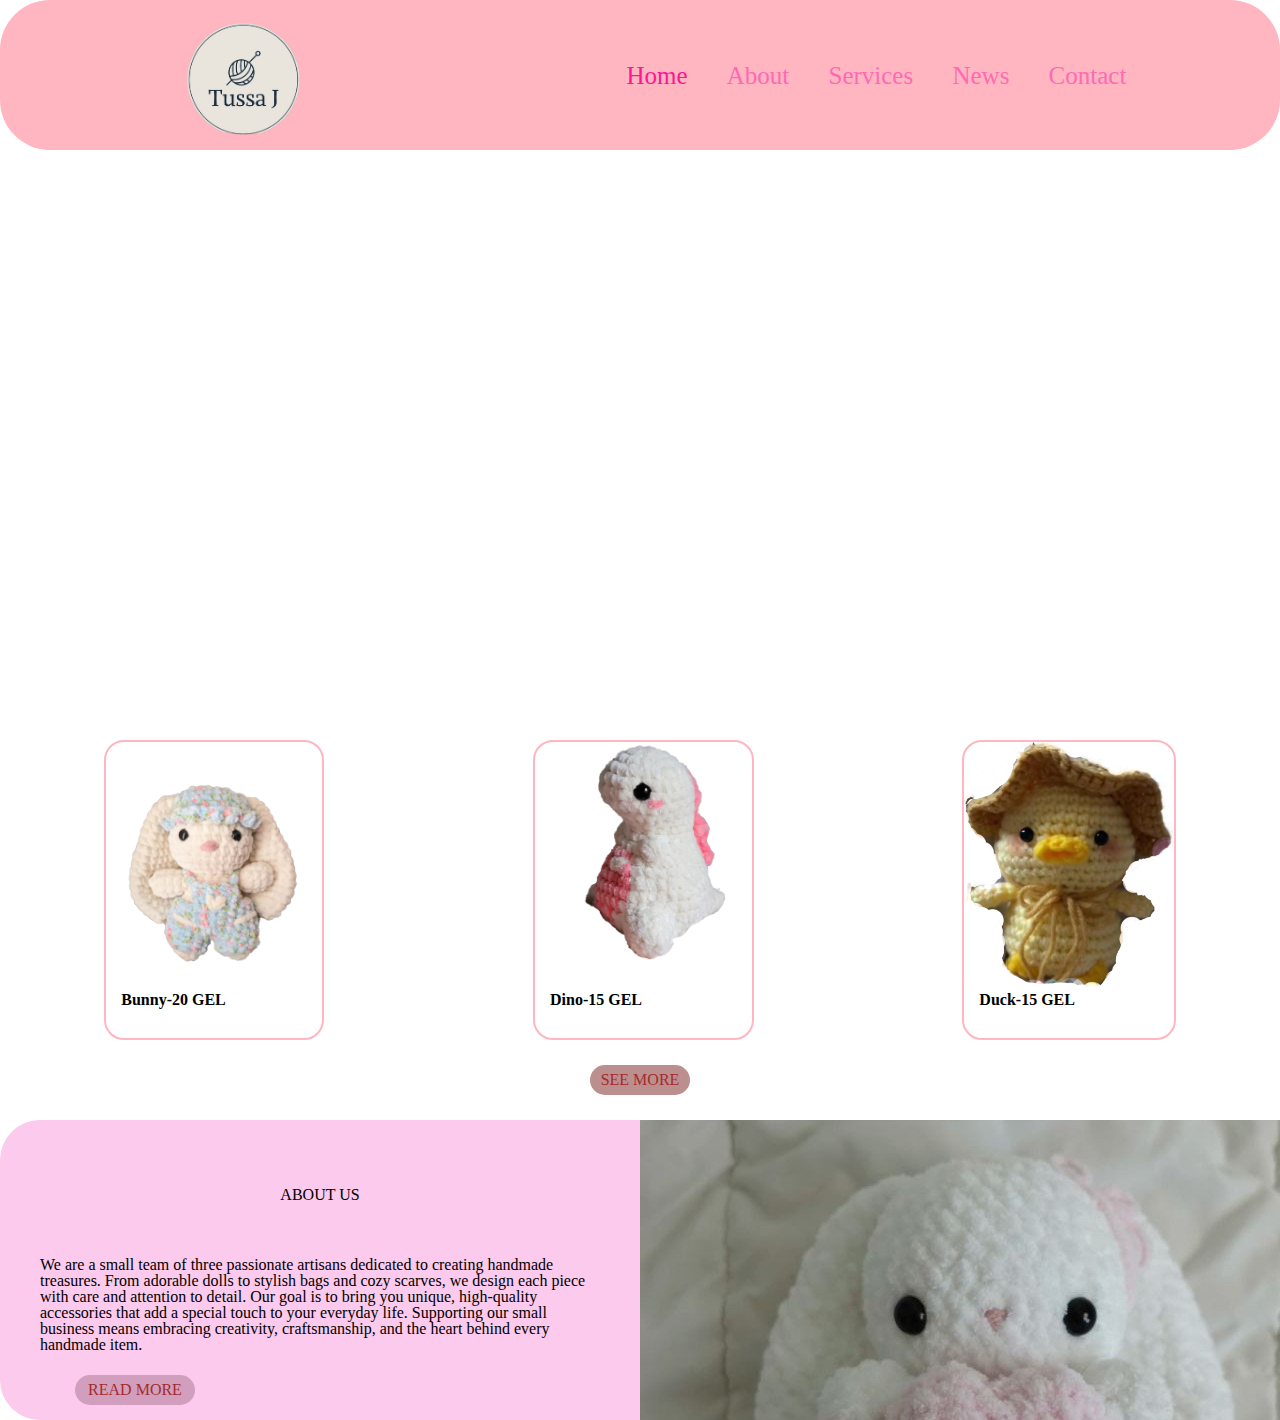
==== index.html @ fc7dd814 "section 4" ====
<!DOCTYPE html>
<html lang="en">
<head>
    <meta charset="UTF-8">
    <meta name="viewport" content="width=device-width, initial-scale=1.0">
    <title>Crochet Creations</title>
    <link rel="stylesheet" href="css/style.css">
    <link rel="stylesheet" href="css/reset.css">
</head>
<body>
    <header>
        <div class="container">
            <div class="logo">
                <a href="index.html"><img class="logo" src="assets/images/logo.png" alt="TussaJ"></a>
            </div>
            <nav>
                <ul>
                    <li><a href="index.html" style=" color: deeppink;">Home</a></li>
                    <li><a href="about.html">About</a></li>
                    <li><a href="services.html">Services</a></li>
                    <li><a href="news.html">News</a></li>
                    <li><a href="contact.html">Contact</a></li>
                </ul>
            </nav>
        </div>
    </header>
    <div class="intro">
        <p class="pintro">we have a large selection of handmade dolls, bags ,etc</p>
    </div>
    <div class="section3">
    <div class="examples">
        <div class="components">
            <img class="img" src="assets/images/photo2.png">
            <p class="p1">Bunny-20 GEL</p>
        </div>
        <div class="components">
            <img class="img" src="assets/images/photo1.png">
            <p class="p1">Dino-15 GEL</p>
        </div>
        <div class="components">
            <img class="img" src="assets/images/photo3.png">
            <p class="p1">  Duck-15 GEL</p>
        </div>
    </div>
    <div class="services">
        <a href="services.html">SEE MORE</a>
    </div>
    </div>
    <div class="AboutUs">
        <div class="textAB">
            <h1>ABOUT US</h1>
            <p>We are a small team of three passionate artisans dedicated to creating handmade treasures. From adorable dolls to stylish bags and cozy scarves, we design each piece with care and attention to detail. Our goal is to bring you unique, high-quality accessories that add a special touch to your everyday life. Supporting our small business means embracing creativity, craftsmanship, and the heart behind every handmade item.</p>
        <div class="about">
            <a href="about.html">READ MORE</a>
        </div>
        </div>
        <div class="photoAB">
        </div>
    </div>
</body>
</html>
---- css/style.css ----
.container {
	height: 150px;
	background-color: lightpink;
	border-radius: 50px;
	display:flex;
	justify-content: space-around;
	align-items: center;
}
ul {
	width: 500px;
	display:flex;
	justify-content: space-between;
}
li a {
	color: hotpink;
	font-size: 25px;
}
li a:hover {
	color: deeppink;
}
.logo {
	height: 120px;
}
.intro {
	background-image: url('https://blogger.googleusercontent.com/img/b/R29vZ2xl/AVvXsEhgLiA5J3eu3aOyOEw9sdYtOO4NMHNaKyeO9KNkedn8t4pg4UDKRm8VZiGAIAZQ5rBTRM1qVXzx1vxYVXNsy18MzyAIv3zF3gFbYHQwVlTMp2ujMvlXpKLwRKe3jvfB8sFiHo-Sh46nFg32unu8c6noRbaLeZVjSAdVegshUS3Fu6JkJ4ACs0W-wtIldA/s1280/YouTube%20thumbnails-15.png');
	height: 500px;
	border-radius: 30px;
}
.pintro {
	width: 250px;
	font-size: 30px;
	line-height: 43px;
	margin: 50px;
	margin-left: 80px;
	color:white;
}
.examples {
	display: flex;
	justify-content: space-around;
	align-items: center;
	margin-top: 40px;
	width: 100%;
}
.components {
	height: 300px;
	display: flex;
    flex-direction: column;
    border-radius: 20px;
    border-color: lightpink;
    border-style: solid;
    border-width: 2px;
}
.img {
	height: 250px;
}
.p1{
	font-weight: bold;
	padding-left: 15px;
}
.section3 {
	display: flex;
    flex-direction: column;
	align-items: center;
}
.services{
	background-color: rosybrown;
	border-radius: 20px;
	height: 30px;
	width: 100px;
	display: flex;
	align-items: center;
	justify-content: center;
	margin: 25px;
}
.services a{
	color: brown;
}
.AboutUs {
	display: flex;
	border-radius: 50px;
	align-items: center;
	justify-content: center;
}
.textAB {
	display: flex;
	flex-direction: column;
	align-items: center;
	justify-content: space-around;
	width: 50%;
	height: 300px;
	padding: 40px;
	background-color: #fccaed;
	border-bottom-left-radius: 40px;
	border-top-left-radius: 40px;
}
.texsAB h1{
	margin: 40px;
}
.photoAB {
	width: 50%;
	height: 300px;
	background-image: url('../assets/images/imageAB.png');
}
.about{
	background-color: #d19fbd;
	border-radius: 20px;
	height: 30px;
	width: 120px;
	display: flex;
	align-items: center;
	justify-content: center;
	margin: 25px;
	position: absolute;
	top:1350px;
	left: 50px;
}
.about a{
	color: brown;
}
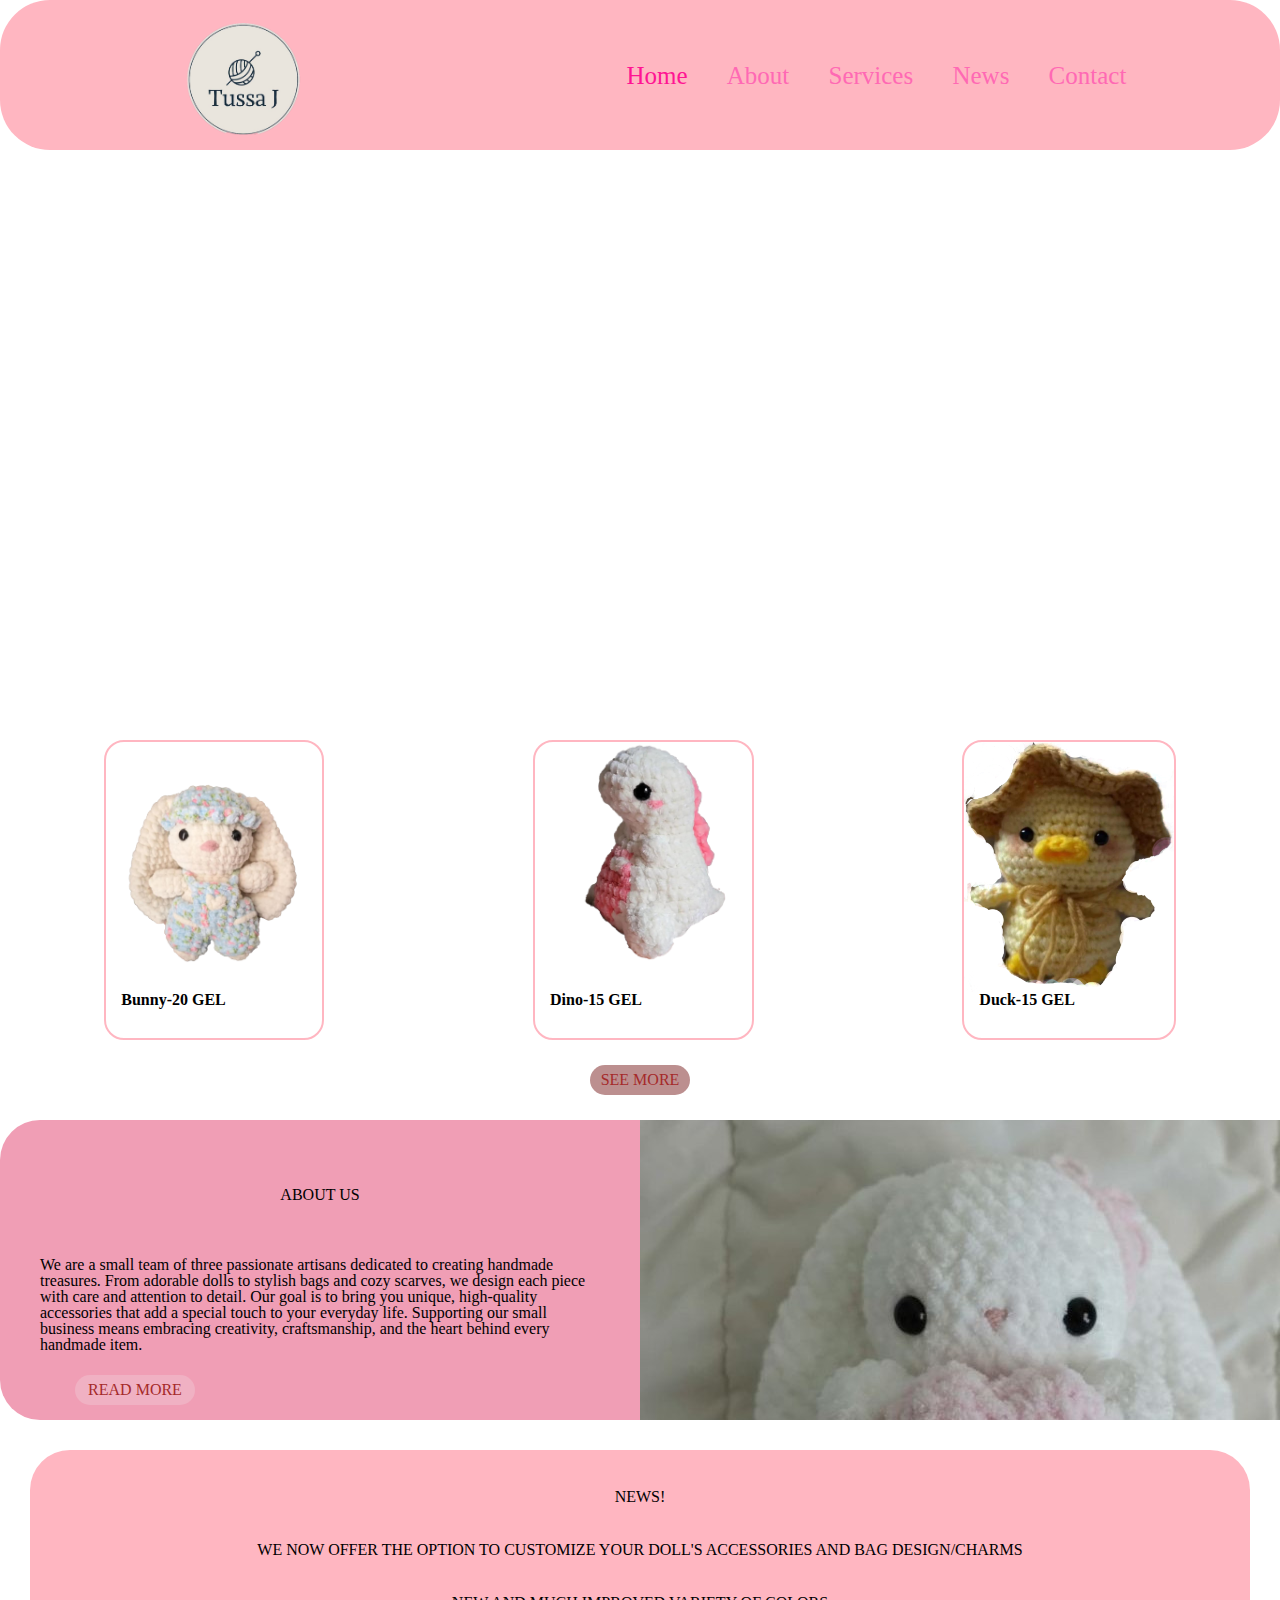
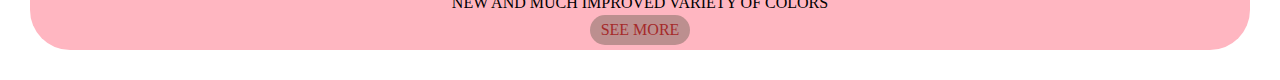
==== commit b44a3827: "section 5" ====
--- a/index.html
+++ b/index.html
@@ -57,5 +57,13 @@
         <div class="photoAB">
         </div>
     </div>
+    <div class="news">
+        <h1>NEWS!</h1>
+        <p>WE NOW OFFER THE OPTION TO CUSTOMIZE YOUR DOLL'S ACCESSORIES AND BAG DESIGN/CHARMS</p>
+        <p>NEW AND MUCH IMPROVED VARIETY OF COLORS</p>
+        <div class="News">
+            <a href="news.html">SEE MORE</a>
+        </div>
+    </div>
 </body>
 </html>
--- a/css/style.css
+++ b/css/style.css
@@ -90,7 +90,7 @@
 	width: 50%;
 	height: 300px;
 	padding: 40px;
-	background-color: #fccaed;
+	background-color: #f09eb5;
 	border-bottom-left-radius: 40px;
 	border-top-left-radius: 40px;
 }
@@ -103,7 +103,7 @@
 	background-image: url('../assets/images/imageAB.png');
 }
 .about{
-	background-color: #d19fbd;
+	background-color: #f0b1c3;
 	border-radius: 20px;
 	height: 30px;
 	width: 120px;
@@ -117,4 +117,30 @@
 }
 .about a{
 	color: brown;
+}
+.news {
+	display: flex;
+	flex-direction: column;
+	align-items: center;
+	justify-content: space-around;
+	height: 200px;
+	margin: 30px;
+	background-color: lightpink;
+	border-radius: 40px;
+	padding: 20px;
+}
+.News{
+	background-color: rosybrown;
+	border-radius: 20px;
+	height: 30px;
+	width: 100px;
+	display: flex;
+	align-items: center;
+	justify-content: center;
+	margin: 25px;
+	position: absolute;
+	top: 1590px;
+}
+.News a{
+	color: brown;
 }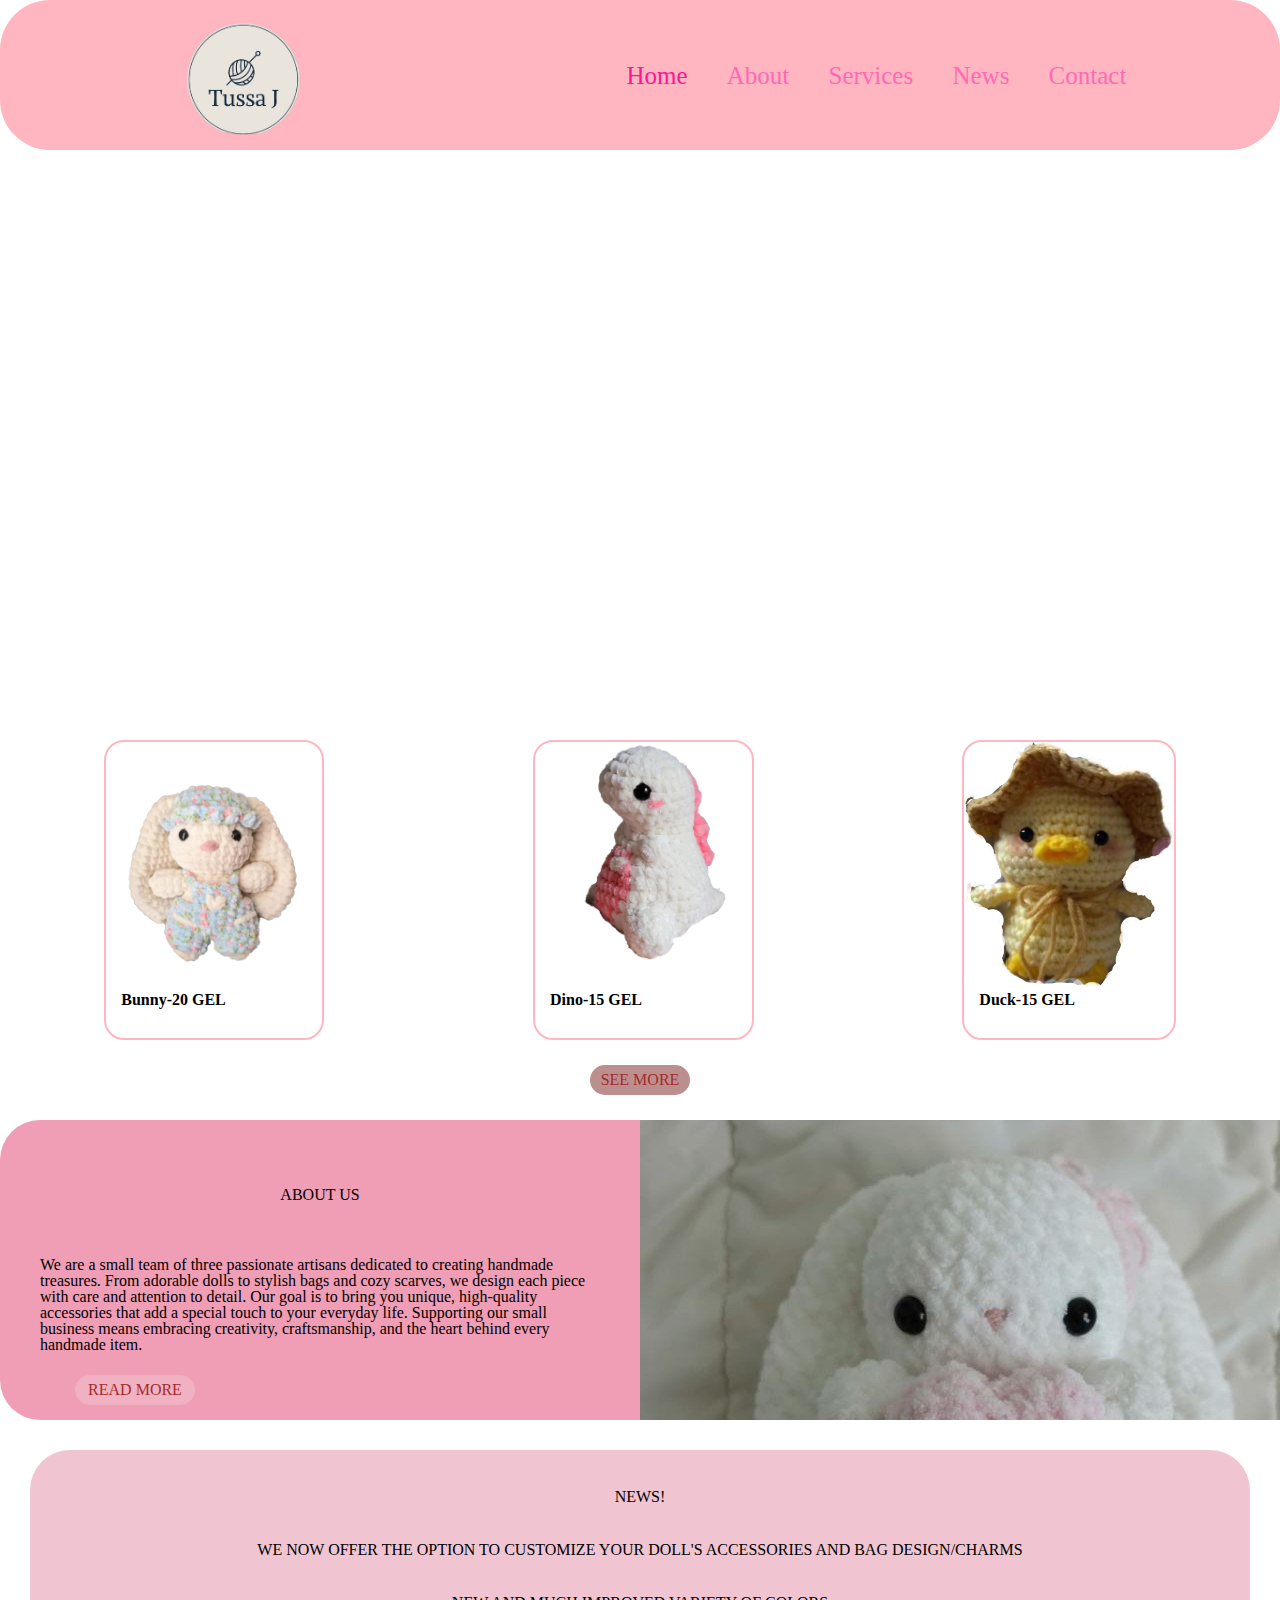
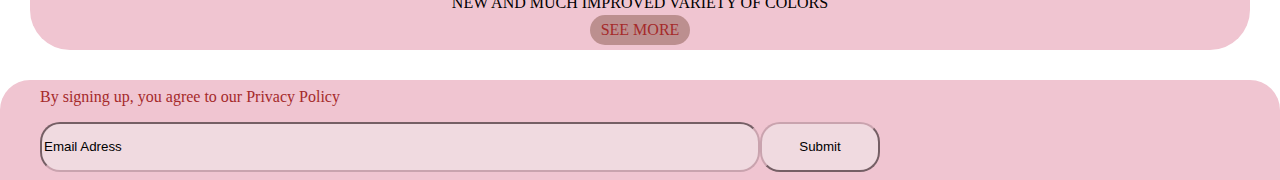
==== commit 87ee42e4: "section 6" ====
--- a/index.html
+++ b/index.html
@@ -65,5 +65,18 @@
             <a href="news.html">SEE MORE</a>
         </div>
     </div>
+    <footer>
+    <div class="lastpart">
+        <div class="registration">  
+        <p>By signing up, you agree to our Privacy Policy</p>  
+        <form>
+            <input style="width:60%;" type="text" id="fname" name="fname" value="Email Adress"><br>
+            <input style="width:10%;" type="submit" value="Submit">
+        </form>
+        </div>
+        <div class="info">
+        </div>
+    </div>
+    </footer>
 </body>
 </html>
--- a/css/style.css
+++ b/css/style.css
@@ -125,7 +125,7 @@
 	justify-content: space-around;
 	height: 200px;
 	margin: 30px;
-	background-color: lightpink;
+	background-color: #f0c5d1;
 	border-radius: 40px;
 	padding: 20px;
 }
@@ -143,4 +143,30 @@
 }
 .News a{
 	color: brown;
+}
+.registration {
+	height: 100px;
+	background-color:#f0c5d1;
+	display: flex;
+	justify-content: space-around;
+	flex-direction: column;
+	padding: 0 40px;
+	border-top-left-radius: 30px;
+	border-top-right-radius: 30px;
+	border-bottom-color: #c9a3ae;
+	border-bottom-width: 5px;
+}
+.registration p{
+	color: brown;
+}
+.registration form{
+	display: flex;
+	align-items: center;
+	flex-direction: row;
+}
+.registration form input{
+	height:50px;
+	border-radius: 20px;
+	border-color: #c9a3ae;
+	background-color: #f0dae0;
 }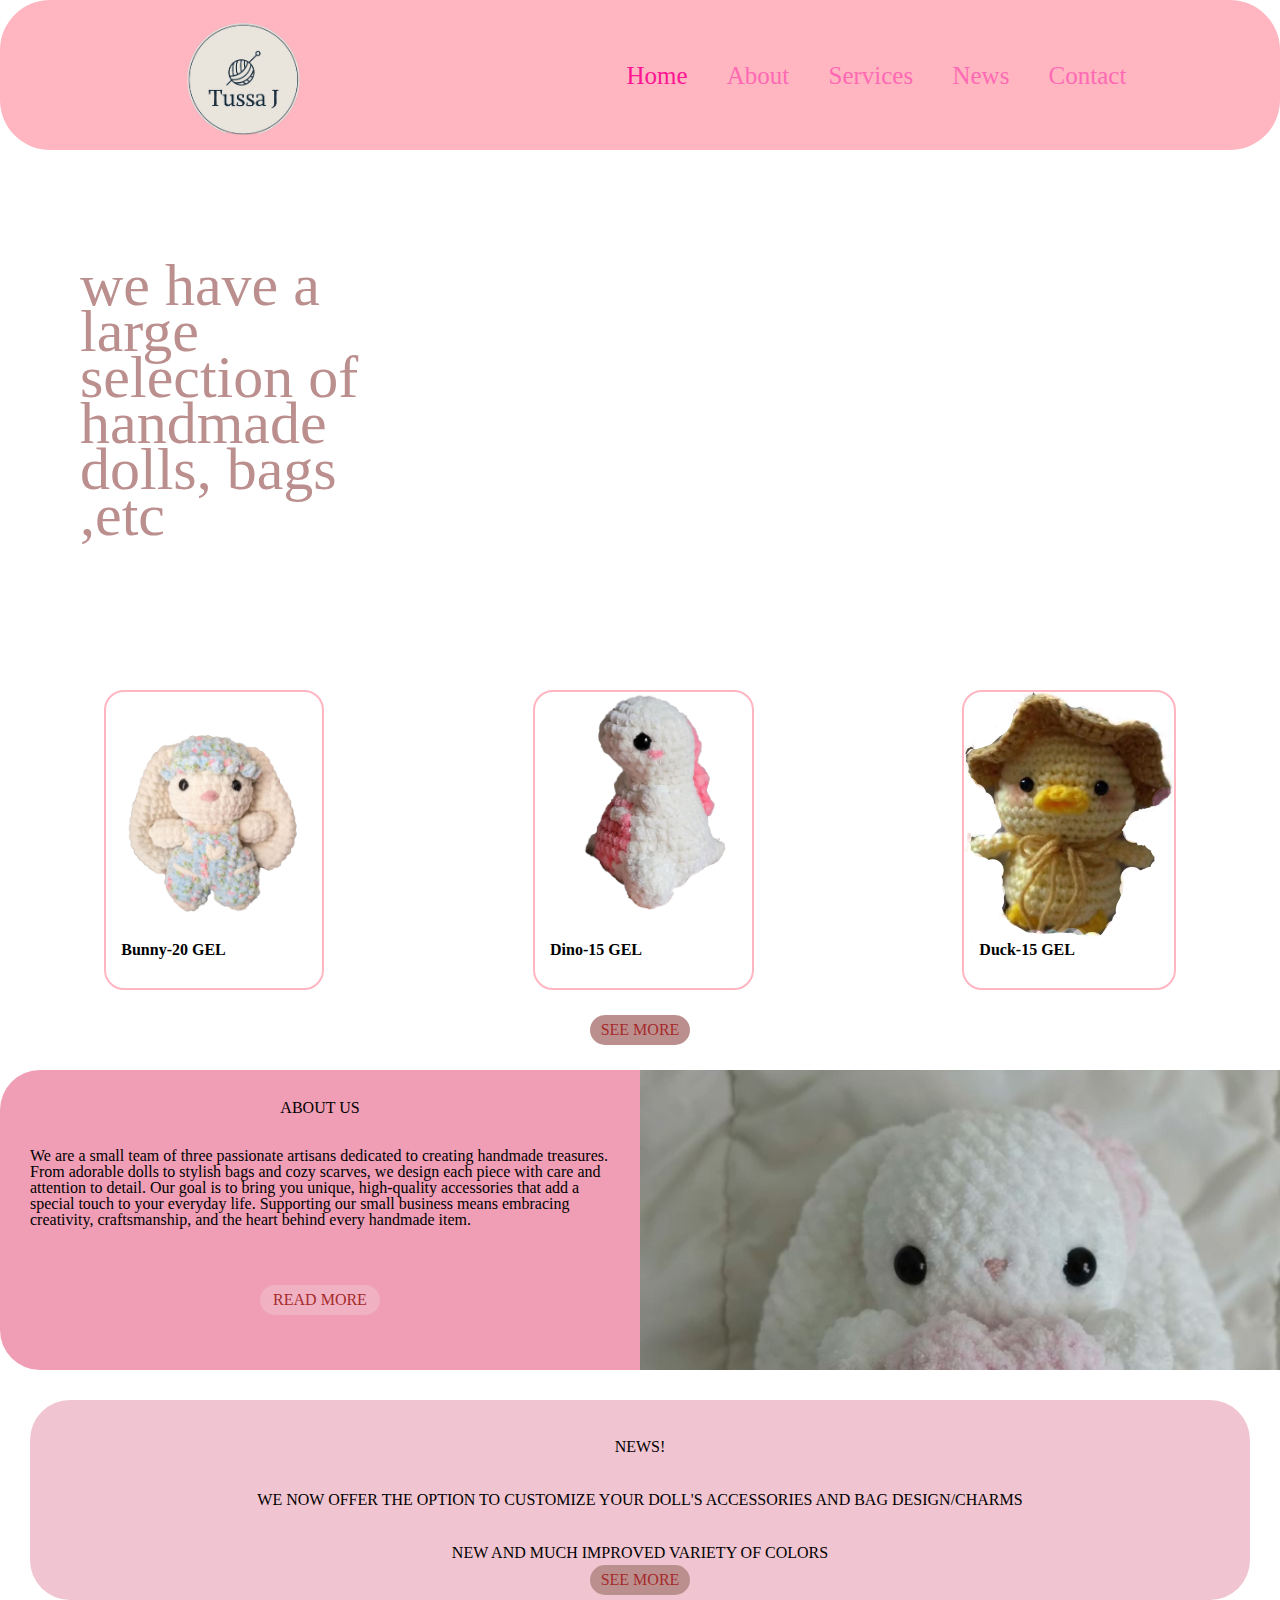
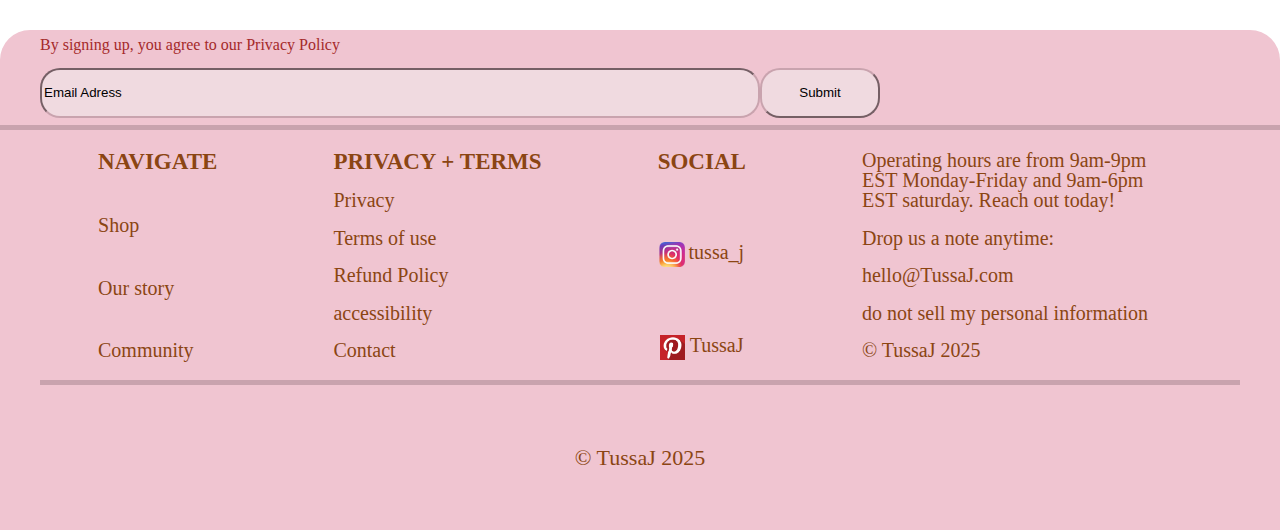
==== commit f87ca9b7: "first page" ====
--- a/index.html
+++ b/index.html
@@ -75,6 +75,43 @@
         </form>
         </div>
         <div class="info">
+            <div class="section1">
+                <div class="section11">
+                    <h1>NAVIGATE</h1>
+                    <a href="services.html">Shop</a>
+                    <a href="about.html">Our story</a>
+                    <a href="#">Community</a>
+                </div>
+                <div class="section11">
+                    <h1>PRIVACY + TERMS</h1>
+                    <a href="#">Privacy</a>
+                    <a href="#">Terms of use</a>
+                    <a href="#">Refund Policy</a>
+                    <a href="#">accessibility</a>
+                    <a href="contact.html">Contact</a>
+                </div>
+                <div class="section11">
+                    <h1>SOCIAL</h1>
+                    <div>
+                        <img style="height: 25 px;" src="assets/images/logo1.png">
+                        <p>tussa_j</p>
+                    </div>
+                    <div>
+                        <img style="height: 25 px;" src="assets/images/logo2.png">
+                        <p>TussaJ</p>
+                    </div>
+                </div>
+                <div class="section11" style="width: 30%;">
+                    <p>Operating hours are from 9am-9pm EST Monday-Friday and 9am-6pm EST saturday. Reach out today!</p>
+                    <p>Drop us a note anytime:</p>
+                    <p>hello@TussaJ.com</p>
+                    <p>do not sell my personal information</p>
+                    <p>© TussaJ 2025</p>
+                </div>
+            </div>
+            <div class="section2">
+                <p>© TussaJ 2025</p>
+            </div>
         </div>
     </div>
     </footer>
--- a/css/style.css
+++ b/css/style.css
@@ -26,14 +26,16 @@
 	background-image: url('https://blogger.googleusercontent.com/img/b/R29vZ2xl/AVvXsEhgLiA5J3eu3aOyOEw9sdYtOO4NMHNaKyeO9KNkedn8t4pg4UDKRm8VZiGAIAZQ5rBTRM1qVXzx1vxYVXNsy18MzyAIv3zF3gFbYHQwVlTMp2ujMvlXpKLwRKe3jvfB8sFiHo-Sh46nFg32unu8c6noRbaLeZVjSAdVegshUS3Fu6JkJ4ACs0W-wtIldA/s1280/YouTube%20thumbnails-15.png');
 	height: 500px;
 	border-radius: 30px;
+	display:flex;
+	align-items: center;
 }
 .pintro {
-	width: 250px;
-	font-size: 30px;
-	line-height: 43px;
+	width: 300px;
+	font-size: 60px;
+	line-height: 46px;
 	margin: 50px;
 	margin-left: 80px;
-	color:white;
+	color: rosybrown;
 }
 .examples {
 	display: flex;
@@ -86,10 +88,10 @@
 	display: flex;
 	flex-direction: column;
 	align-items: center;
-	justify-content: space-around;
+	justify-content: space-between;
 	width: 50%;
 	height: 300px;
-	padding: 40px;
+	padding: 30px;
 	background-color: #f09eb5;
 	border-bottom-left-radius: 40px;
 	border-top-left-radius: 40px;
@@ -111,9 +113,6 @@
 	align-items: center;
 	justify-content: center;
 	margin: 25px;
-	position: absolute;
-	top:1350px;
-	left: 50px;
 }
 .about a{
 	color: brown;
@@ -139,18 +138,20 @@
 	justify-content: center;
 	margin: 25px;
 	position: absolute;
-	top: 1590px;
+	top: 1540px;
 }
 .News a{
 	color: brown;
 }
 .registration {
+	height: 170px;
+	background-color:#f0c5d1;
+	display: flex;
+	justify-content: space-around;
+	flex-direction: column;
+	padding: 0 40px;
 	height: 100px;
-	background-color:#f0c5d1;
-	display: flex;
-	justify-content: space-around;
-	flex-direction: column;
-	padding: 0 40px;
+    border-bottom-style: solid;
 	border-top-left-radius: 30px;
 	border-top-right-radius: 30px;
 	border-bottom-color: #c9a3ae;
@@ -169,4 +170,58 @@
 	border-radius: 20px;
 	border-color: #c9a3ae;
 	background-color: #f0dae0;
+}
+.info {
+	height: 400px;
+	wodth: 100%;
+	background-color:#f0c5d1;
+	display: flex;
+	justify-content: space-around;
+	flex-direction: column;
+	padding: 0 40px;
+}
+.section1{
+	display: flex;
+	justify-content: space-around;
+}
+.section11{
+	display: flex;
+	justify-content: space-between;
+	flex-direction: column;
+	height: 250px;
+	padding: 20px;
+}
+.section11 a{
+	color: saddlebrown;
+	font-size: 20px;
+}
+.section11 p{
+	color: saddlebrown;
+	font-size: 20px;
+}
+.section11 h1{
+	font-weight: bold;
+	color: saddlebrown;
+	font-size: 23px;
+}
+.section11 div{
+	display: flex;
+	justify-content: space-around;
+}
+.section11 div img {
+	height: 25px;
+}
+.section2 {
+	display:flex;
+	justify-content: space-around;
+	align-items: center;
+    border-top-style: solid;
+	border-top-color: #c9a3ae;
+	border-top-width: 5px;
+	height: 150px;
+	width: 100%;
+}
+.section2 p{
+	color: saddlebrown;
+	font-size: 22px;
 }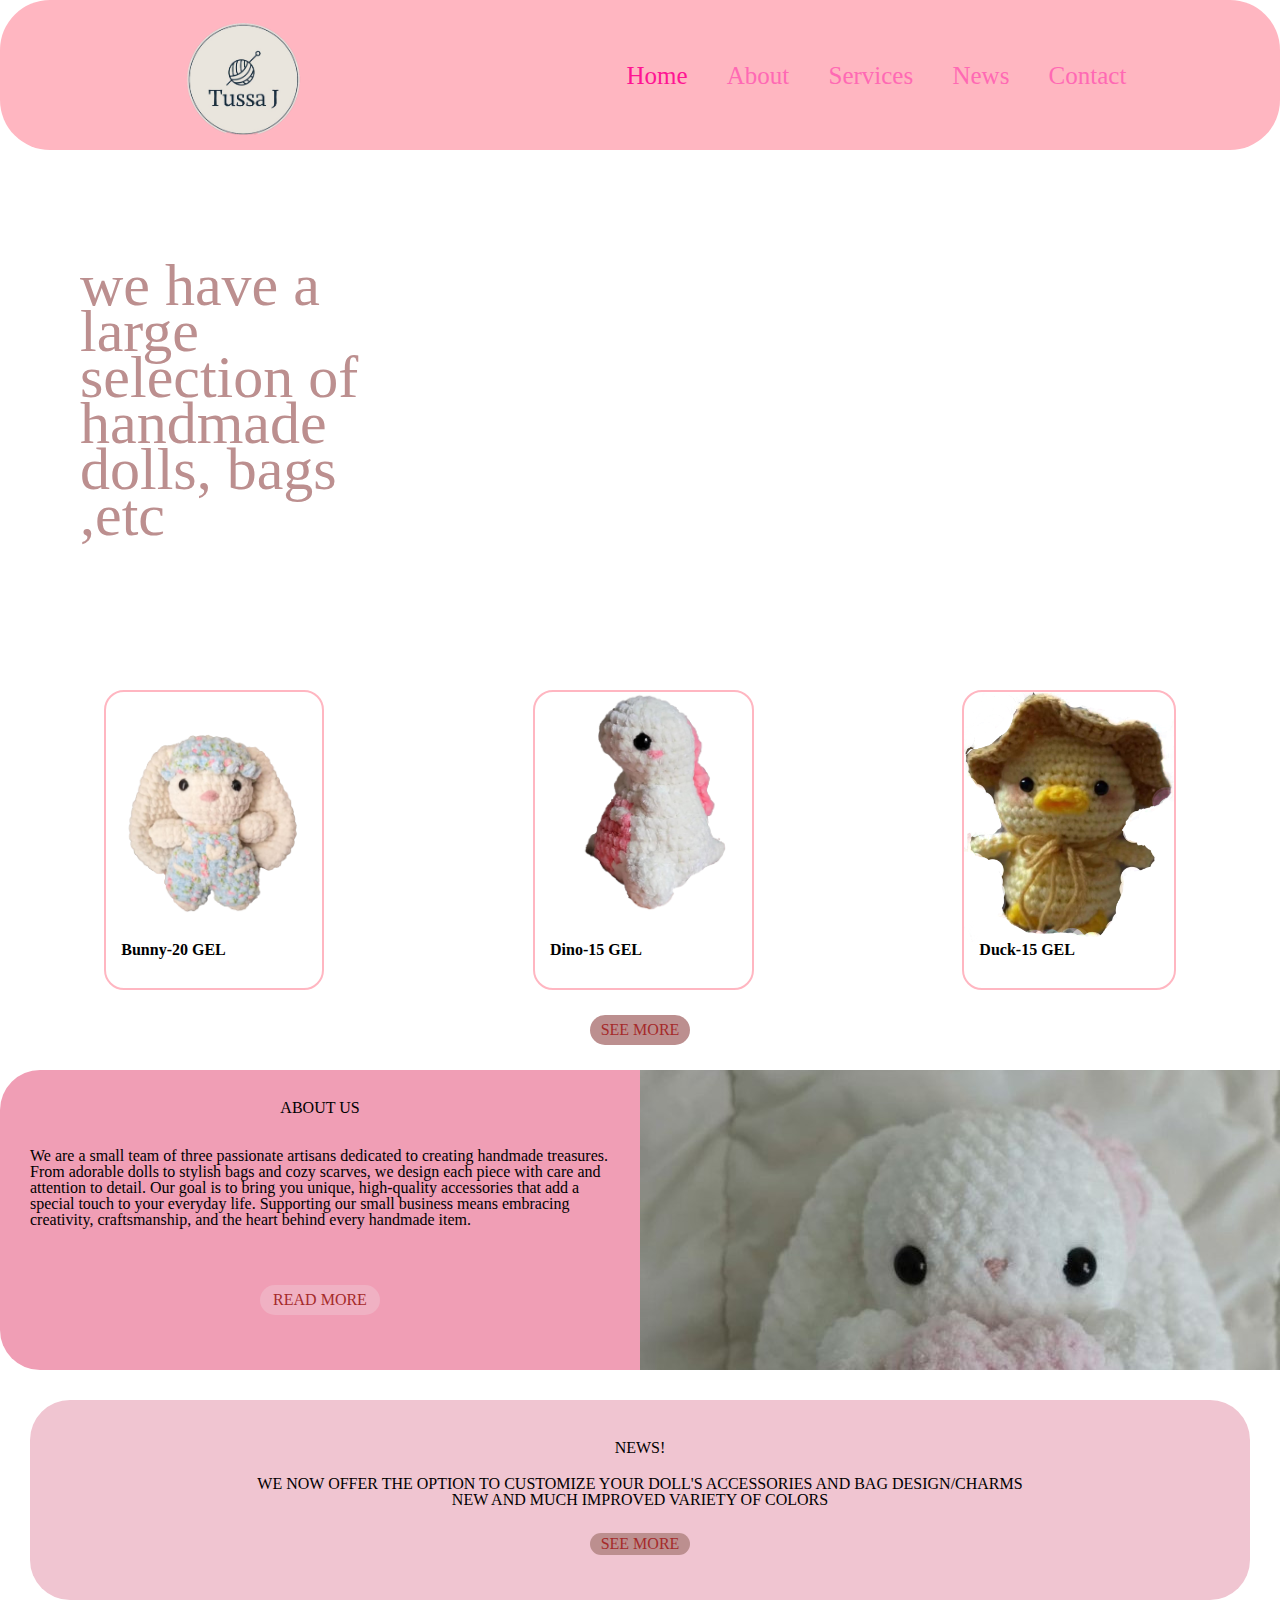
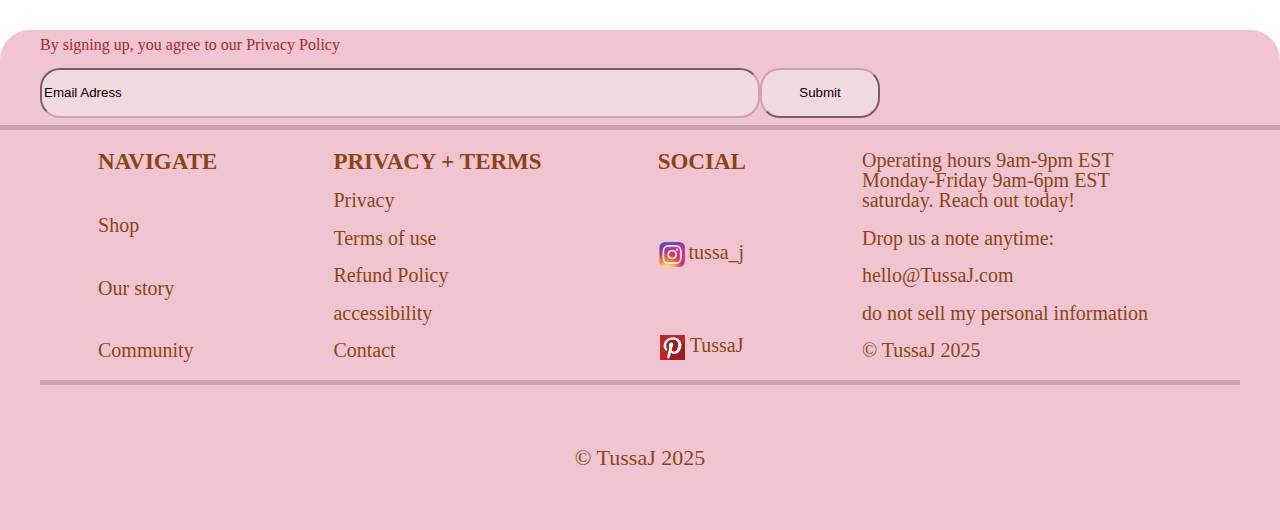
==== commit 1c152549: "responsive1" ====
--- a/index.html
+++ b/index.html
@@ -37,7 +37,7 @@
             <img class="img" src="assets/images/photo1.png">
             <p class="p1">Dino-15 GEL</p>
         </div>
-        <div class="components">
+        <div class="components1">
             <img class="img" src="assets/images/photo3.png">
             <p class="p1">  Duck-15 GEL</p>
         </div>
@@ -58,7 +58,7 @@
         </div>
     </div>
     <div class="news">
-        <h1>NEWS!</h1>
+        <h1 style=" padding: 20px;">NEWS!</h1>
         <p>WE NOW OFFER THE OPTION TO CUSTOMIZE YOUR DOLL'S ACCESSORIES AND BAG DESIGN/CHARMS</p>
         <p>NEW AND MUCH IMPROVED VARIETY OF COLORS</p>
         <div class="News">
@@ -102,7 +102,7 @@
                     </div>
                 </div>
                 <div class="section11" style="width: 30%;">
-                    <p>Operating hours are from 9am-9pm EST Monday-Friday and 9am-6pm EST saturday. Reach out today!</p>
+                    <p >Operating hours 9am-9pm EST Monday-Friday 9am-6pm EST saturday. Reach out today!</p>
                     <p>Drop us a note anytime:</p>
                     <p>hello@TussaJ.com</p>
                     <p>do not sell my personal information</p>
--- a/css/style.css
+++ b/css/style.css
@@ -1,3 +1,5 @@
+
+/* landing page*/
 
 .container {
 	height: 150px;
@@ -53,6 +55,15 @@
     border-style: solid;
     border-width: 2px;
 }
+.components1 {
+	height: 300px;
+	display: flex;
+    flex-direction: column;
+    border-radius: 20px;
+    border-color: lightpink;
+    border-style: solid;
+    border-width: 2px;
+}
 .img {
 	height: 250px;
 }
@@ -137,8 +148,6 @@
 	align-items: center;
 	justify-content: center;
 	margin: 25px;
-	position: absolute;
-	top: 1540px;
 }
 .News a{
 	color: brown;
@@ -166,6 +175,7 @@
 	flex-direction: row;
 }
 .registration form input{
+	min-width: 100px;
 	height:50px;
 	border-radius: 20px;
 	border-color: #c9a3ae;
@@ -224,4 +234,154 @@
 .section2 p{
 	color: saddlebrown;
 	font-size: 22px;
+}
+
+@media screen and (max-width: 660px){
+    .AboutUs {
+        flex-direction: column-reverse;
+        align-items: center;
+        width: 100%;
+    }
+    .photoAB {
+        width: 100%;
+        height: 200px;
+        background-size: cover;
+        background-position: center;
+        border-top-left-radius: 40px;
+        border-top-right-radius: 40px;
+        border-bottom-left-radius: 0;
+        border-bottom-right-radius: 0;
+    }
+    .textAB {
+        width: 100%;
+        height: auto;
+        padding: 20px;
+        background-color: #f09eb5;
+        border-top-left-radius: 0;
+        border-top-right-radius: 0;
+        border-bottom-left-radius: 40px;
+        border-bottom-right-radius: 40px;
+    }
+    .textAB h1 {
+        font-size: 1.5em;
+        margin-bottom: 10px;
+    }
+    .textAB p {
+        font-size: 1em;
+        line-height: 1.4;
+    }
+    .about {
+        margin: 20px auto;
+        height: 40px;
+        width: 140px;
+    }
+    .about a {
+        font-size: 0.9em;
+    }
+	.section1{
+		flex-direction: column;
+	}
+	.section11{
+		flex-direction: row;
+		height: auto;
+		width: auto;
+	}
+	.section11 h1{
+		font-size: 17px;
+	}
+	.section11 a{
+		font-size: 10px;
+	}
+	.section11 p{
+		font-size: 10px;
+	}
+	ul{
+		display: flex;
+		flex-direction: column;
+		align-items: center;
+		width: auto;
+	}
+	.components1{
+		display: none;
+	}
+	.components{
+		height: 200px;
+	}
+	.img{
+		height:150px;
+	}
+	.news {
+		height: 250px;
+	}
+}
+
+/* about page*/
+
+.intro1 {
+	background-image: url('https://static.wixstatic.com/media/cc9421_85d2c634ed7f49cdb664c45d6c3d9c11~mv2.jpg/v1/fill/w_560,h_324,al_c,q_80,usm_0.66_1.00_0.01,enc_avif,quality_auto/Tools%20%26%20Materials_edited.jpg')	height: 500px;
+	background-size: cover;
+	background-position: center;
+	border-radius: 30px;
+	display:flex;
+	align-items: center;
+}
+.history {
+	height: 400px;
+	background-color: #c9a3ae;
+	display: flex;
+	justify-content: space-around;
+	flex-direction: column;
+	align-items: center;
+	border-radius: 40px;
+	width: 68%;
+	margin: 30px auto;
+	padding: 70px 0px;
+}
+.history p{
+	width: 60%;
+	font-size: 22px;
+	color: saddlebrown;
+    font-family: "Dancing Script", serif;
+    font-optical-sizing: auto;
+    font-weight: <weight>;
+    font-style: normal;
+}
+.history h1{
+	font-size: 30px;
+	color: saddlebrown;
+    font-family: "Dancing Script", serif;
+    font-optical-sizing: auto;
+    font-weight: <weight>;
+    font-style: normal;
+}
+.team {
+	display:flex;
+	flex-direction: column;
+	justify-content: space-around;
+	align-items: center;
+	height: 400px;
+}
+.team h1{
+	font-size: 30px;
+	color: dimgray;
+}
+.people {
+	display: flex;
+	justify-content: space-around;
+	width: 100%;
+}
+.people div{
+	height: 250px;
+	display:flex;
+	flex-direction: column;
+	justify-content: space-around;
+	align-items: center;
+}
+.people div img{
+	height: 200px;
+	border-radius: 100px;
+}
+.people div p{
+	font-size: 20px;
+	color: dimgray;
 }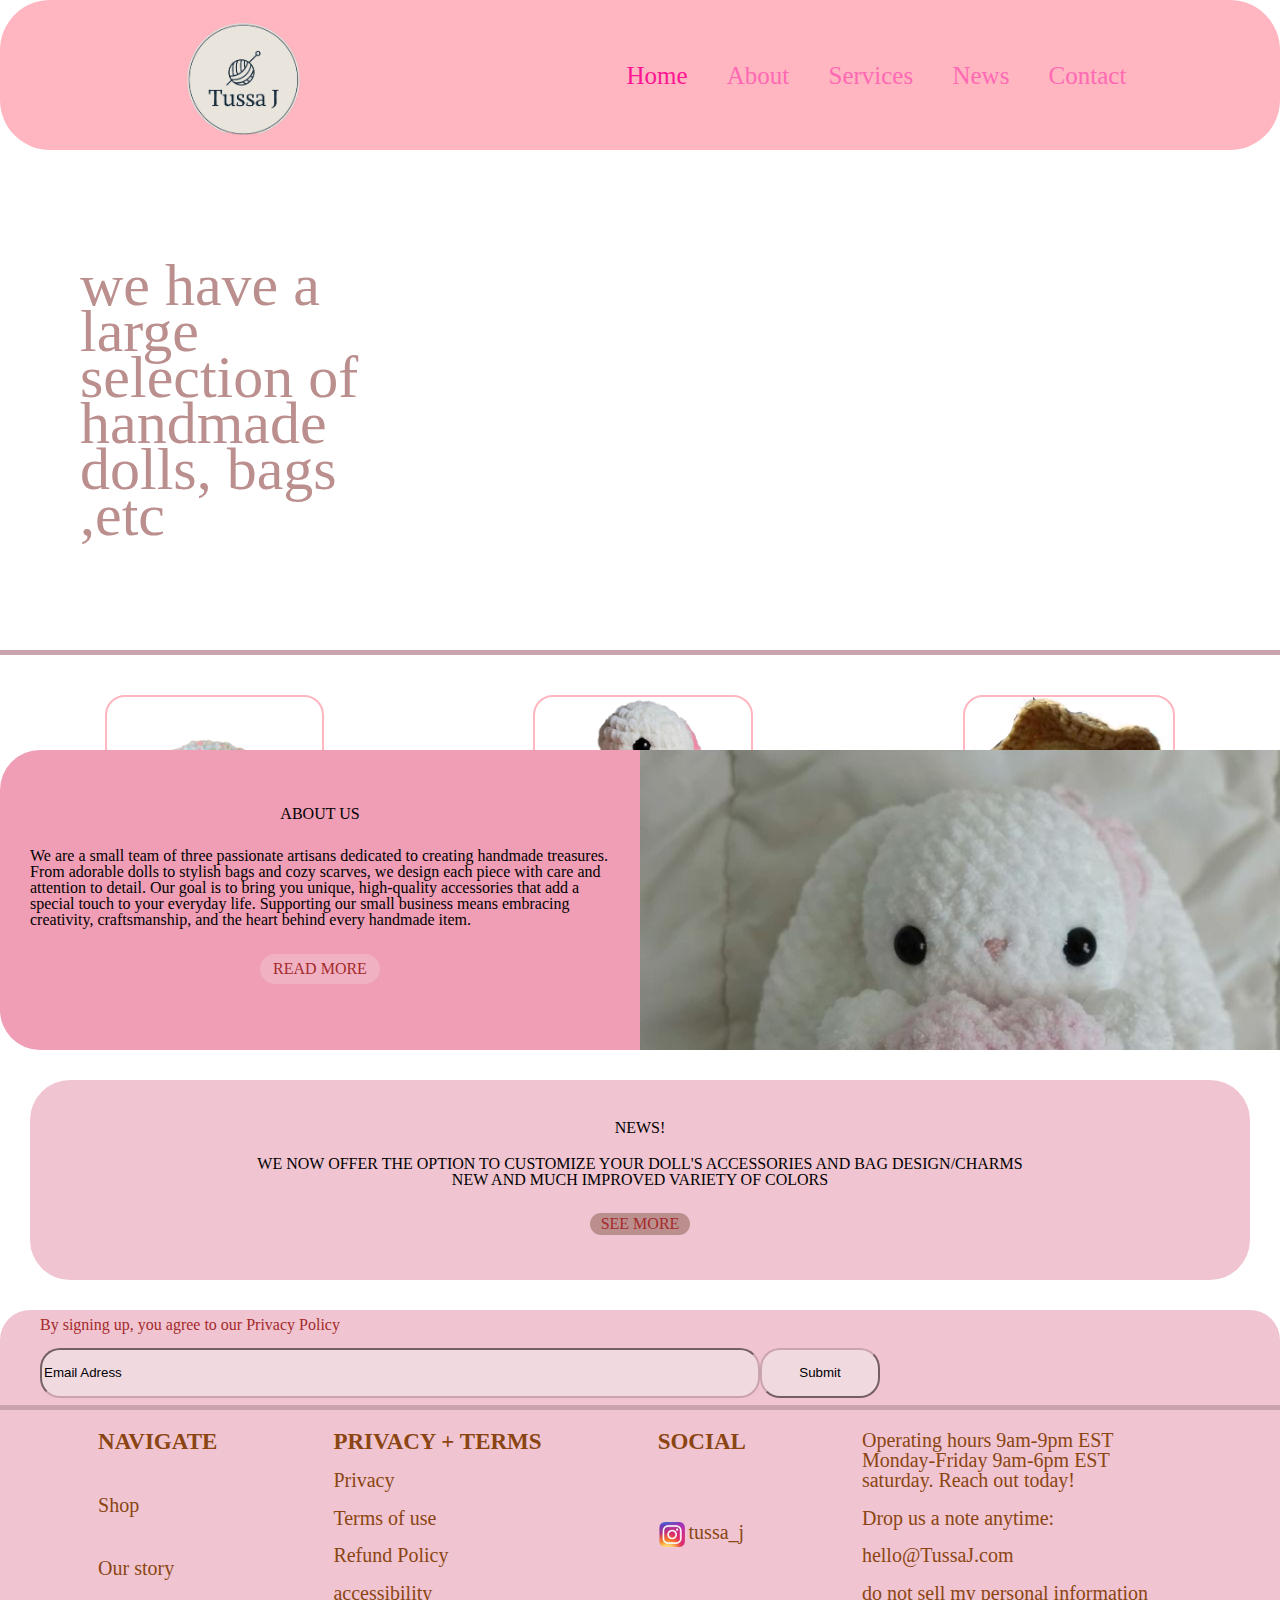
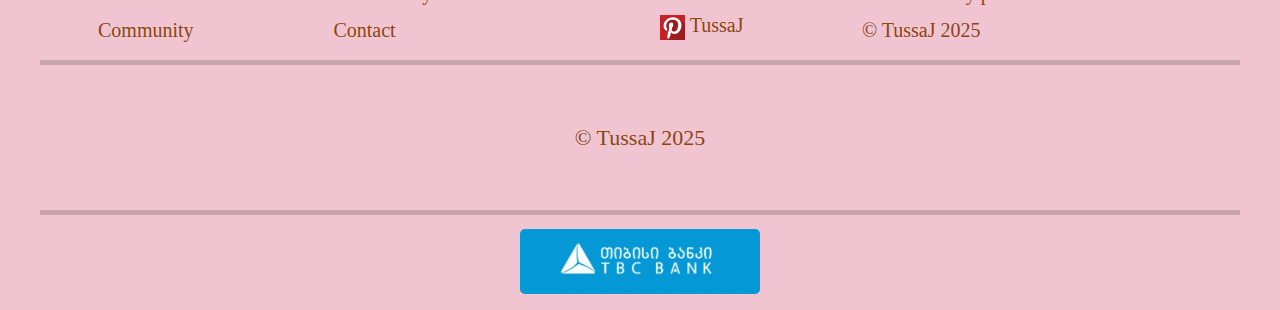
==== commit 8a835f82: "responsive2" ====
--- a/index.html
+++ b/index.html
@@ -112,6 +112,9 @@
             <div class="section2">
                 <p>© TussaJ 2025</p>
             </div>
+            <div class="section3">
+                <a href="https://beta.tbcbank.ge/" target="_blank"><img src="assets/images/tbc.png"></a>
+            </div>
         </div>
     </div>
     </footer>
--- a/css/style.css
+++ b/css/style.css
@@ -41,6 +41,7 @@
 }
 .examples {
 	display: flex;
+	flex-wrap: wrap;
 	justify-content: space-around;
 	align-items: center;
 	margin-top: 40px;
@@ -65,10 +66,16 @@
     border-width: 2px;
 }
 .img {
-	height: 250px;
+    max-height: 250px;
+    width: auto;
+    object-fit: contain;
+    border-style: solid;
+    border-bottom-color: lightgray;
+    border-bottom-width: 1px;
 }
 .p1{
 	font-weight: bold;
+	padding-top: 10px;
 	padding-left: 15px;
 }
 .section3 {
@@ -99,7 +106,7 @@
 	display: flex;
 	flex-direction: column;
 	align-items: center;
-	justify-content: space-between;
+	justify-content: space-evenly;
 	width: 50%;
 	height: 300px;
 	padding: 30px;
@@ -123,7 +130,7 @@
 	display: flex;
 	align-items: center;
 	justify-content: center;
-	margin: 25px;
+	margin-bottom: 10px;
 }
 .about a{
 	color: brown;
@@ -182,7 +189,7 @@
 	background-color: #f0dae0;
 }
 .info {
-	height: 400px;
+	height: 500px;
 	wodth: 100%;
 	background-color:#f0c5d1;
 	display: flex;
@@ -234,6 +241,20 @@
 .section2 p{
 	color: saddlebrown;
 	font-size: 22px;
+}
+.section3{
+	height:100px;
+	width: 100%;
+    border-top-style: solid;
+	border-top-color: #c9a3ae;
+	border-top-width: 5px;
+	display:flex;
+	justify-content: space-around;
+	align-items: center;
+}
+.section3 a img{
+	height: 65px;
+	border-radius: 5px;
 }
 
 @media screen and (max-width: 660px){
@@ -384,4 +405,88 @@
 .people div p{
 	font-size: 20px;
 	color: dimgray;
-}+}
+@media screen and (max-width: 735px){
+	.history p{
+		font-size: 15px;
+	}
+	.history h1{
+		font-size: 20px;
+		padding: 10px;
+	}
+	.people div img{
+		height: 100px;
+		border-radius: 50px;
+	}
+	.people div{
+		height: 150px;
+	}
+	.people div p{
+		font-size: 15px;
+	}
+	.team{
+		height: 200px;
+	}
+	.team h1{
+		font-size: 20px;
+	}
+}
+
+/* services page*/
+
+.products21 {
+	height: 300px;
+	width: 250px;
+	display: flex;
+    flex-direction: column;
+    border-radius: 20px;
+    border-color: lightgray;
+    border-style: solid;
+    border-width: 1px;
+    margin: 10px;
+}
+.products {
+	display: flex;
+}
+.products1 {
+	display: flex;
+	flex-direction: column;
+}
+.category{
+	height: 350px;
+	display: flex;
+	flex-direction: column;
+	justify-content: space-around;
+	align-items: center;
+	width: 500px;
+	margin: 30px 0px;
+}
+.category p{
+	color: saddlebrown;
+	font-size: 25px;
+	padding: 20px;
+}
+.category h1{
+	color: saddlebrown;
+	font-size: 28px;
+	padding-left: 20px;
+	padding-top: 10px;
+}
+.choices{
+	height: 70px;
+	border-bottom-color: lightgray;
+	border-bottom-style: solid;
+	border-bottom-width: 2px;
+	display: flex;
+	justify-content: space-around;
+	align-items: flex-end;
+	padding-bottom: 20px;
+}
+.choices form select option{
+	font-size: 13px;
+	color: saddlebrown;
+}
+.choices form select{
+	font-weight: bold;
+}
+@media screen and (max-width: 700px){}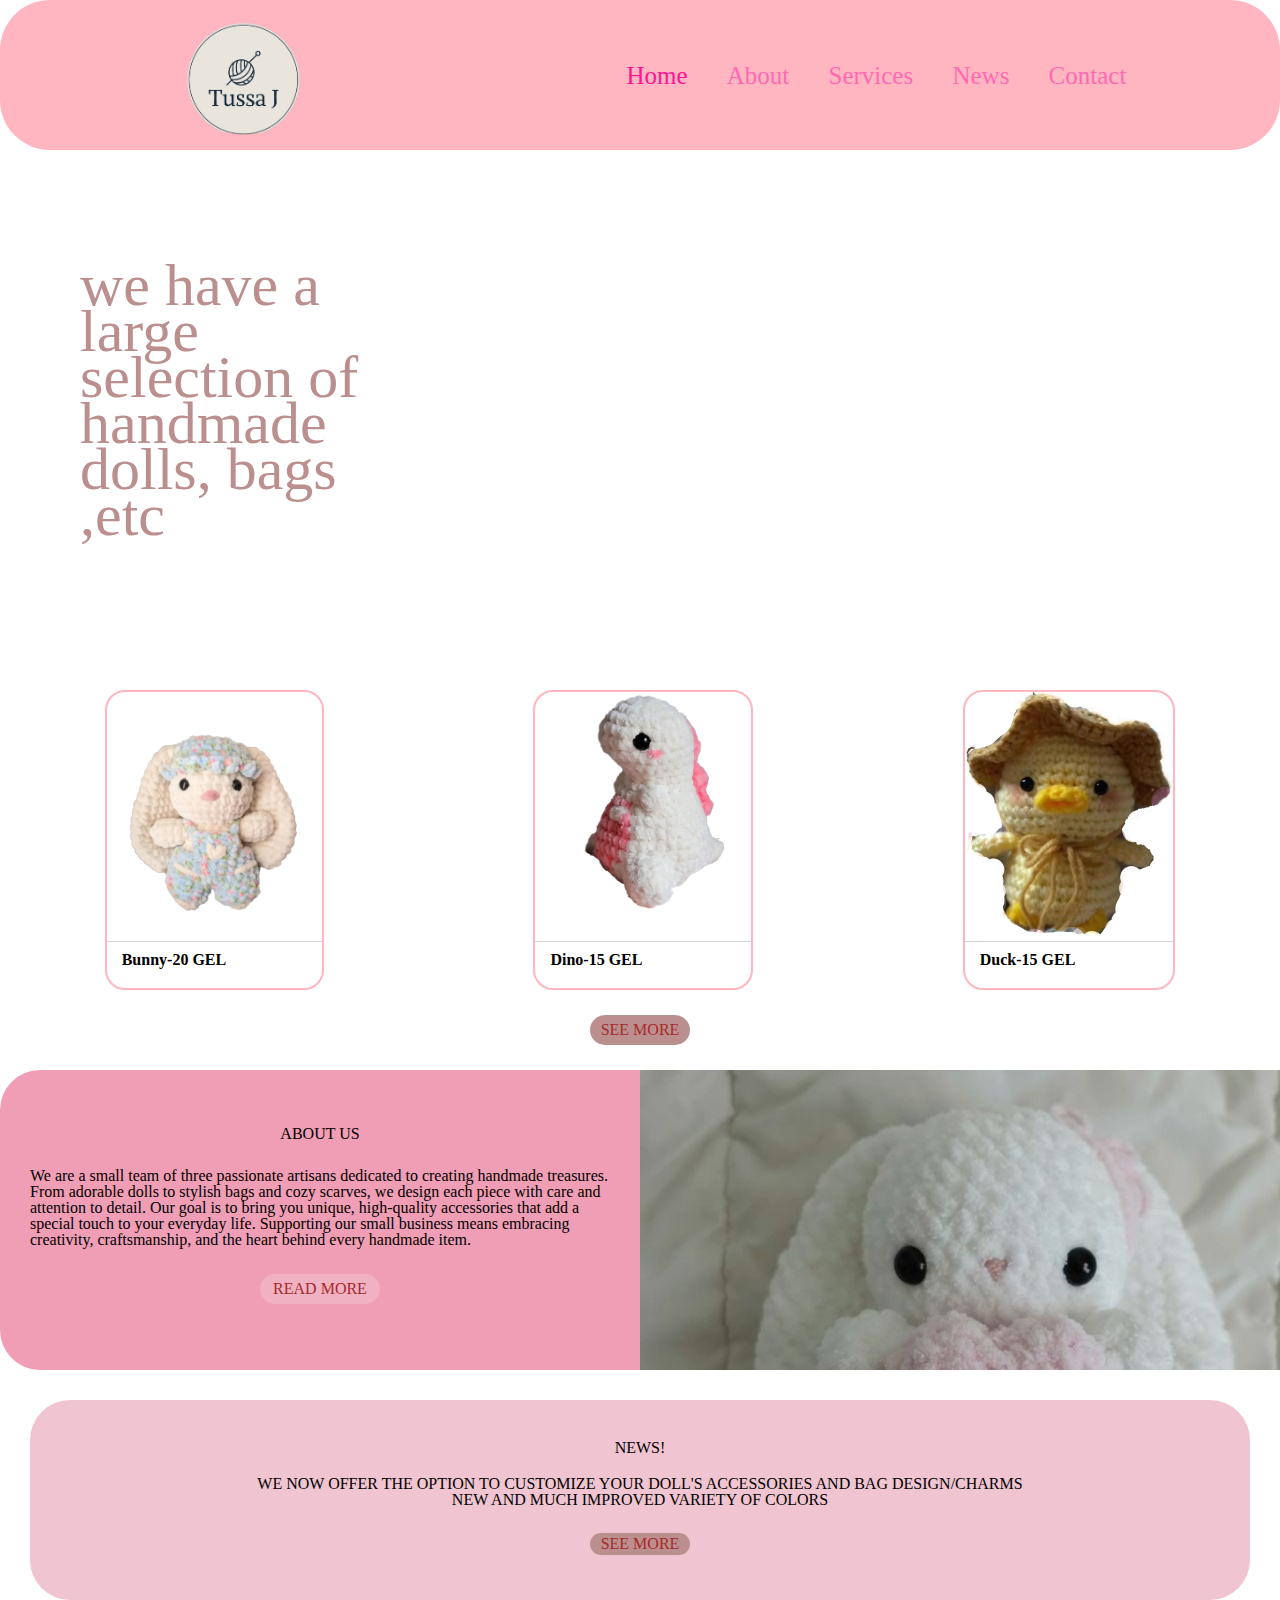
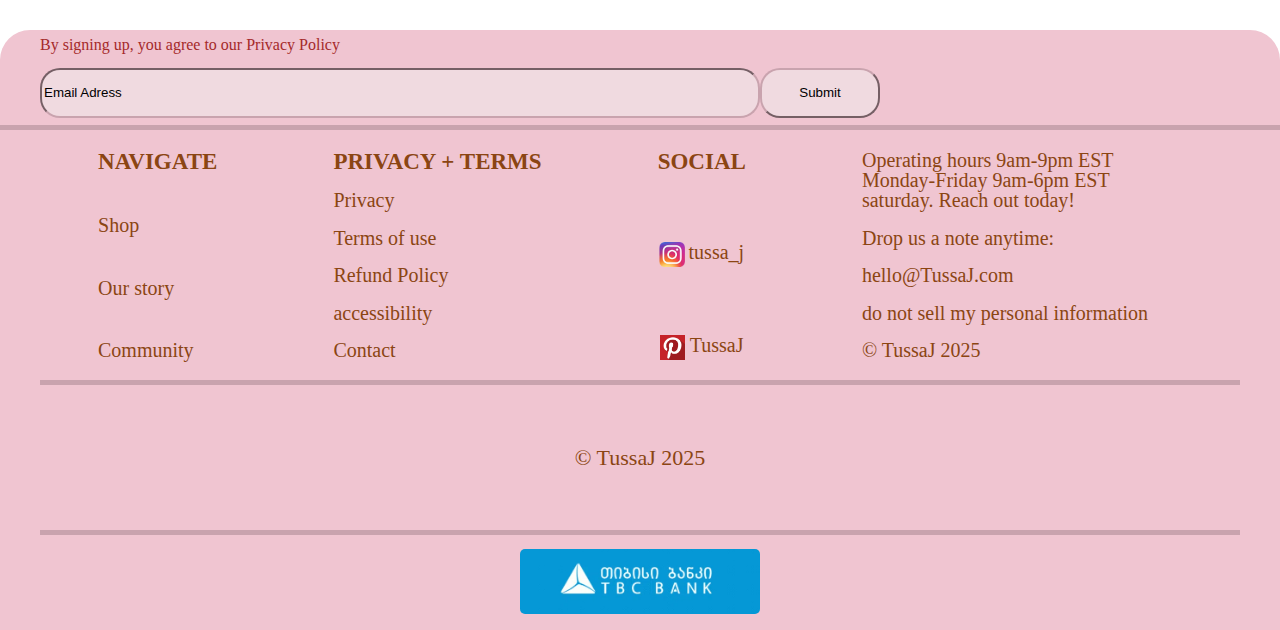
==== commit daef0c93: "ui" ====
--- a/index.html
+++ b/index.html
@@ -112,7 +112,7 @@
             <div class="section2">
                 <p>© TussaJ 2025</p>
             </div>
-            <div class="section3">
+            <div class="section3l">
                 <a href="https://beta.tbcbank.ge/" target="_blank"><img src="assets/images/tbc.png"></a>
             </div>
         </div>
--- a/css/style.css
+++ b/css/style.css
@@ -242,7 +242,7 @@
 	color: saddlebrown;
 	font-size: 22px;
 }
-.section3{
+.section3l{
 	height:100px;
 	width: 100%;
     border-top-style: solid;
@@ -252,7 +252,7 @@
 	justify-content: space-around;
 	align-items: center;
 }
-.section3 a img{
+.section3l a img{
 	height: 65px;
 	border-radius: 5px;
 }
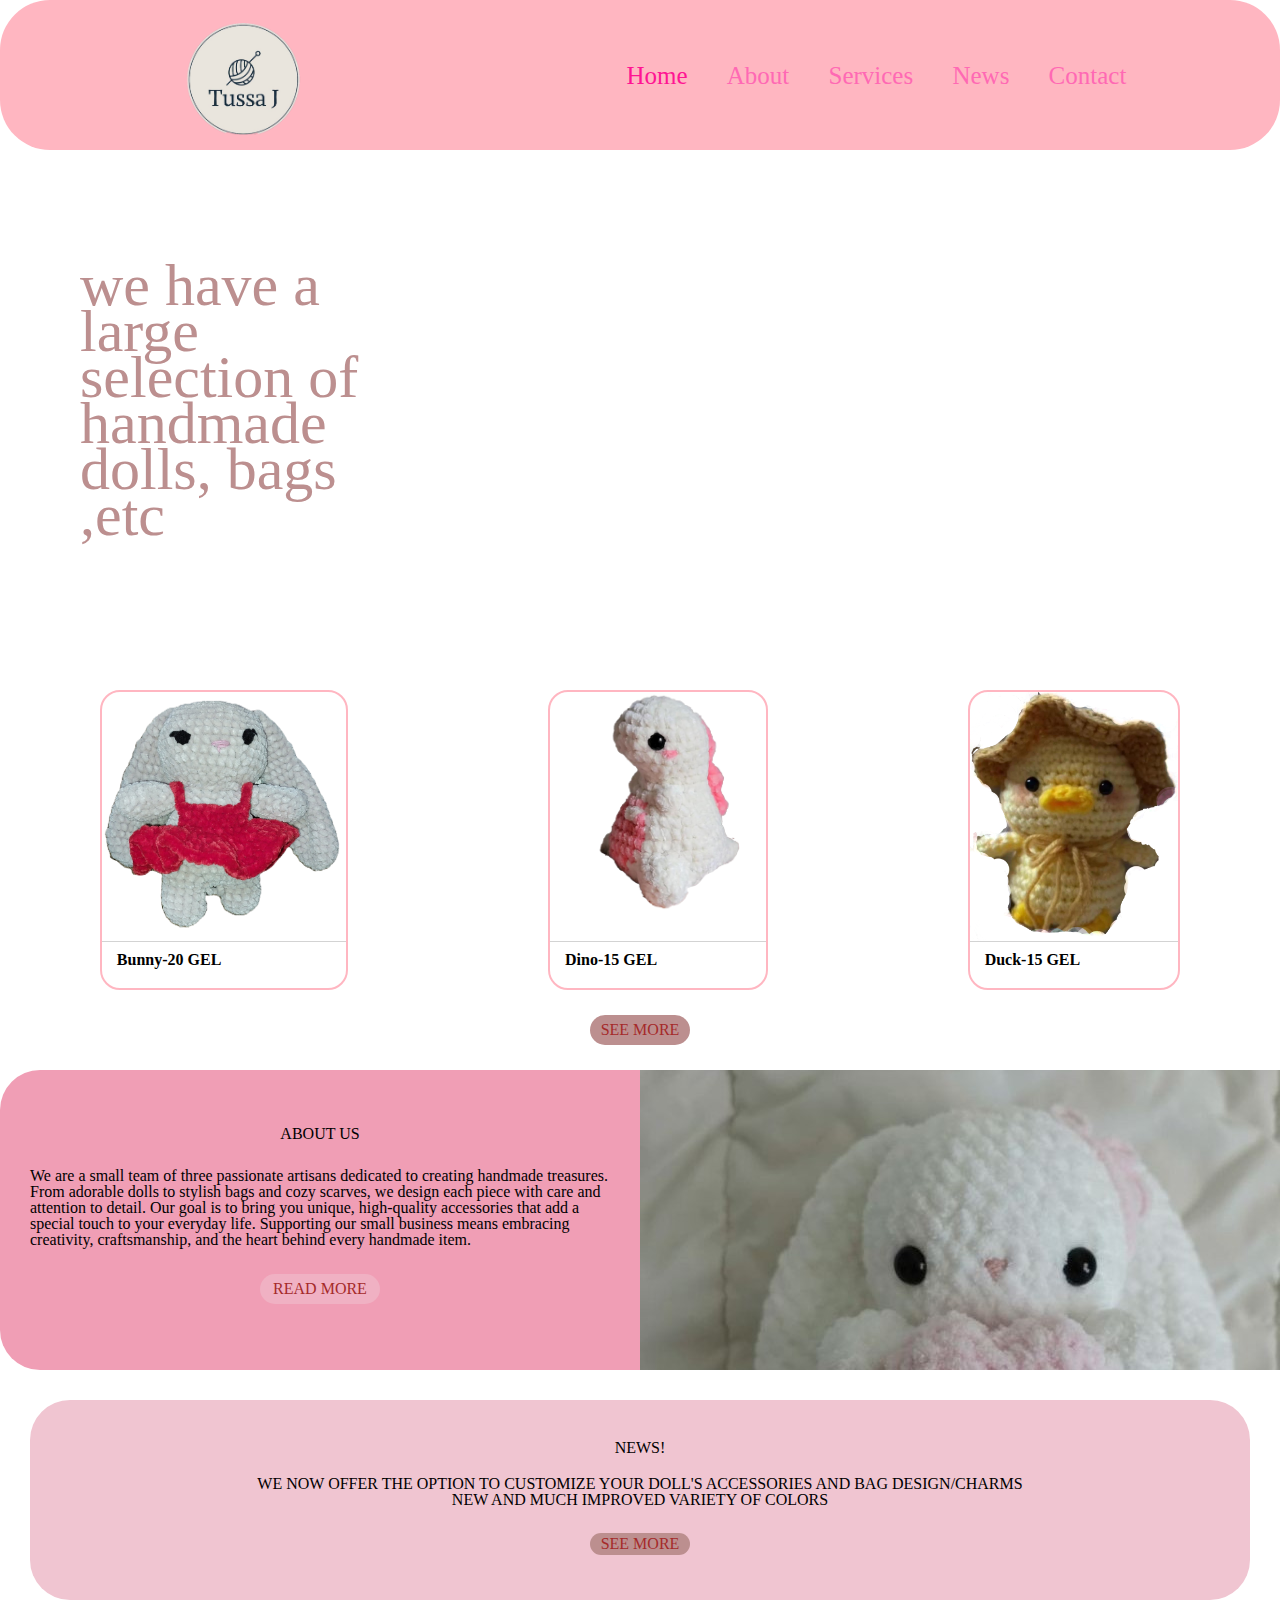
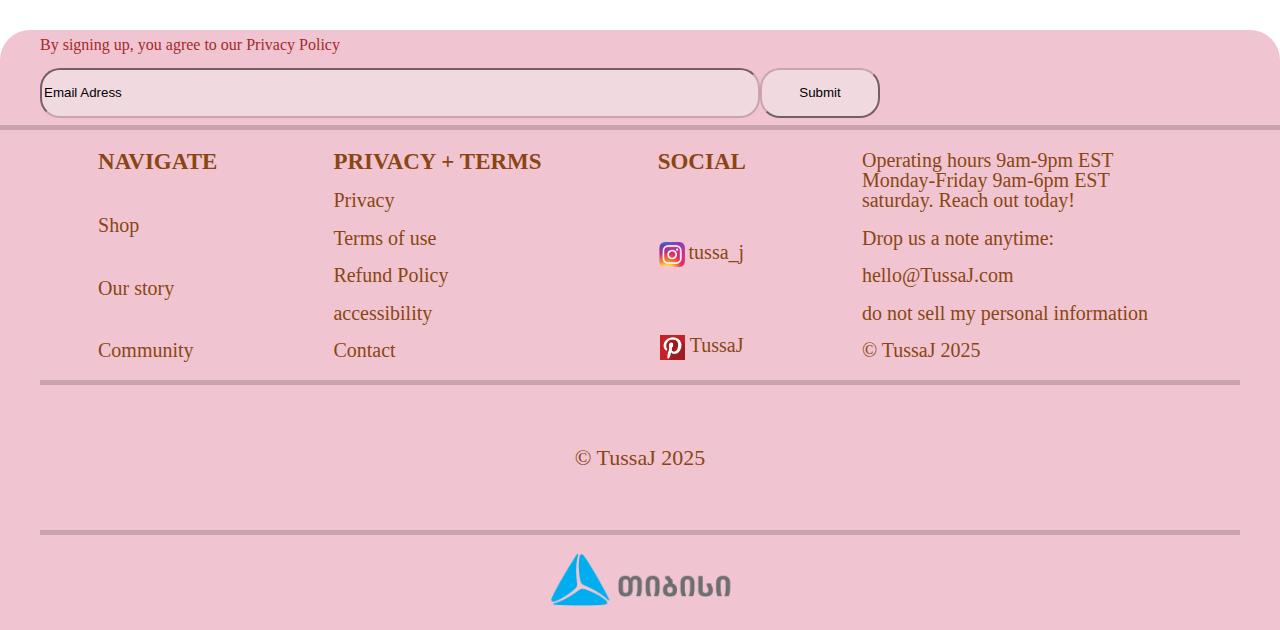
==== commit 6a740fae: "responsive" ====
--- a/index.html
+++ b/index.html
@@ -113,7 +113,7 @@
                 <p>© TussaJ 2025</p>
             </div>
             <div class="section3l">
-                <a href="https://beta.tbcbank.ge/" target="_blank"><img src="assets/images/tbc.png"></a>
+                <a href="https://www.tbceducation.ge/" target="_blank"><img src="assets/images/tbc.png"></a>
             </div>
         </div>
     </div>
--- a/css/style.css
+++ b/css/style.css
@@ -9,16 +9,16 @@
 	justify-content: space-around;
 	align-items: center;
 }
-ul {
+.container ul {
 	width: 500px;
 	display:flex;
 	justify-content: space-between;
 }
-li a {
+.container li a {
 	color: hotpink;
 	font-size: 25px;
 }
-li a:hover {
+.container li a:hover {
 	color: deeppink;
 }
 .logo {
@@ -316,7 +316,7 @@
 	.section11 p{
 		font-size: 10px;
 	}
-	ul{
+	.container ul{
 		display: flex;
 		flex-direction: column;
 		align-items: center;
@@ -489,4 +489,142 @@
 .choices form select{
 	font-weight: bold;
 }
-@media screen and (max-width: 700px){}+@keyframes mymove {
+    from {transform: scale(1);}
+    to {transform: scale(1.02);}
+}
+.examples a:hover .products21,
+.examples a:hover .p1,
+.examples a:hover .img {
+    animation: mymove 1s ;
+}
+@media screen and (max-width: 700px){
+	.products21{
+		height: 200px;
+		width:150px;
+	}
+	.products21 img{
+		height:150px;
+	}
+	.products21 p {
+		height: 250px;
+	}
+	.products {
+		flex-direction: column;
+	}
+	.category{
+		flex-direction: row;
+		height: 30px;
+		margin-top: 10px;
+		margin-bottom: 5px;
+		width: 100%;
+	}
+	.category h1{
+		font-size: 20px;
+	}
+	.category p{
+		font-size: 15px;
+	}
+}
+
+/*example page*/
+
+.exmp1 {
+	display: flex;
+	margin: 20px;
+}
+.exmp11 {
+	display: flex;
+	flex-direction: column;
+}
+.exmp11 img{
+	height: 100px;
+	width: 90px;
+}
+.exmp12 {
+	height: 400px;
+}
+.exmp{
+	display: flex;
+	align-items: space-around;
+	justify-content: space-evenly;
+}
+.exmp2 {
+	height: 250px;
+	margin: 20px;
+	padding-top: 20px;
+	display: flex;
+	flex-direction: column;
+	align-items: space-around;
+	justify-content: space-evenly;
+}
+.exmp2 ul{
+    list-style-type: disc;
+	padding-left: 10px;
+	padding-top: 10px;
+}
+.exmp2 li{
+	font-size: 10px;
+}
+::marker { 
+    color: gray;
+    font-size: 10px;
+}
+.B {
+    display: inline-block;
+    width: 120px;
+    height: 30px;
+    background-color: #f0c5d1; 
+    color: #000;
+    font-size: 13px;
+    text-align: center; 
+    line-height: 30px;
+    border-radius: 5px; 
+    margin: 10px auto;
+}
+.A{
+    font-weight: bold; 
+	font-size: 20px;
+	padding: 10px 0;
+}
+
+@media screen and (max-width: 700px){
+	.exmp11 img{
+		transform: scale(0.7);
+		height: 50px;
+		width: 45px;
+	}
+	.exmp2 h1{
+		font-size: 10px;
+	}
+	.exmp1{
+		margin: 10px 0;
+	}
+	.exmp2{
+		height: 150px;
+		margin: 0px;
+	}
+	.exmp12 {
+		transform: scale(0.7);
+		height: 200px;
+	}
+	.exmp2 li{
+		transform: scale(0.5);
+	}
+	.exmp2 ul{
+	padding-top: 2px;
+	}
+	.exmp2 p{
+		transform: scale(0.5);
+	}
+	::marker { 
+		transform: scale(0.5);
+	}
+	.B {
+		transform: scale(0.5);
+	}
+	.A{
+		transform: scale(0.5);
+		padding: 0px;
+	}
+}